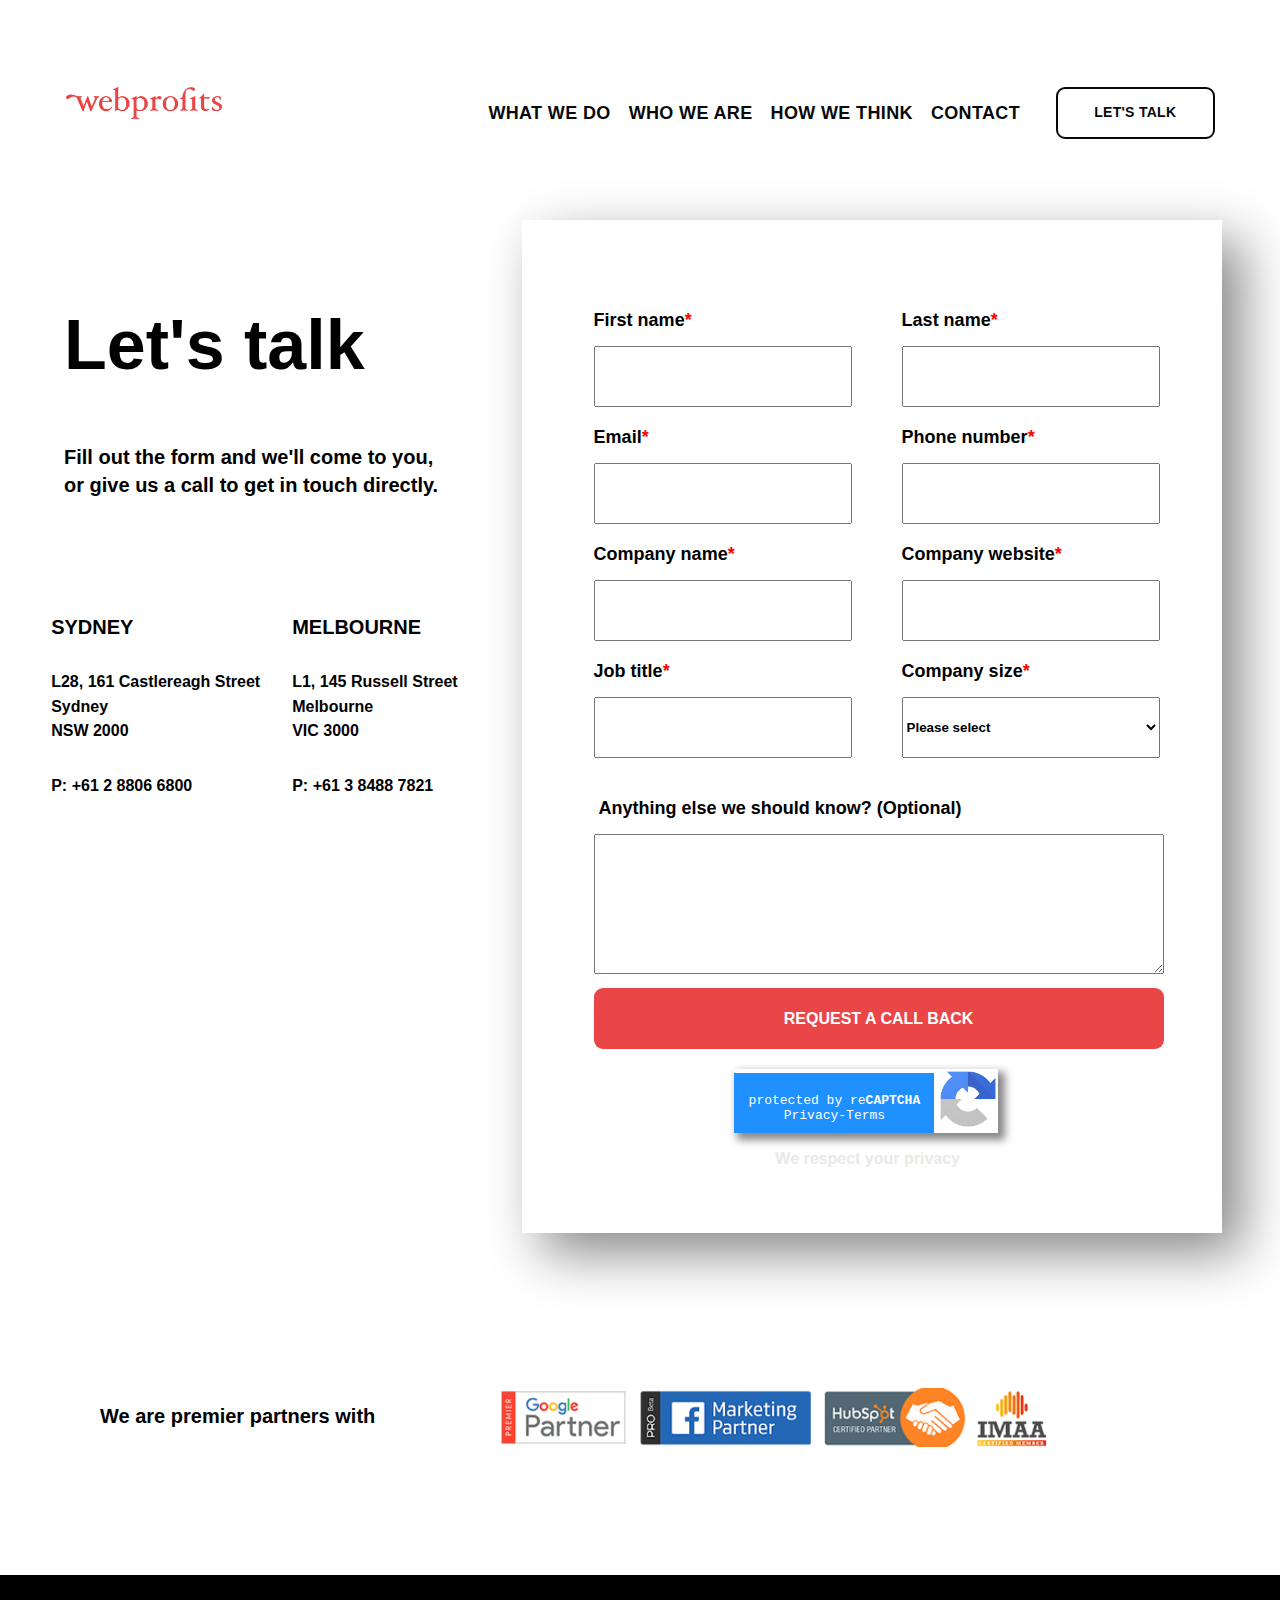
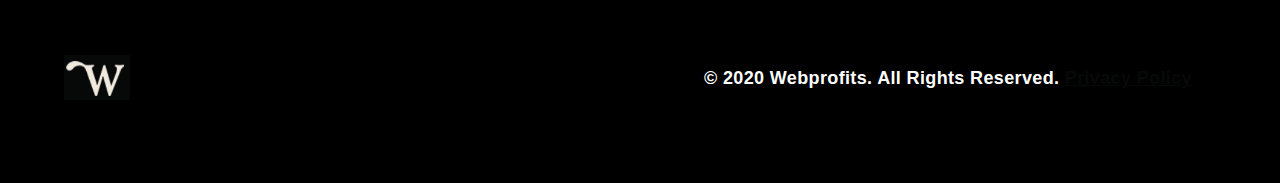
==== contact.html @ 4fcbe480 "https://www.webprofits.com.au/" ====
<!DOCTYPE html>

<html lang="en">

    <head>
        <meta charset="UTF-8">
        <meta name="viewport" content="width=device-width, initial-scale=1.0">
        <!--viewport is the user's visible area of a web page
            device-width isThe physical width of the device’s screen
        -->
        <link rel="stylesheet" href="style.css">
        <title>contact page</title>
    </head>

    <body>

        <section class="home-page-content">

          <!-- Header -->

          <header>

            <div class="header-navbar">

                <div class="" id="yathreb">
                    <a href="index.html" class="logo">
                        <img src="logo.png">
                    </a>
                    
                    <ul class="row-menu">
                        <li><a href="#">what we do</a> </li>
                        <li><a href="#">who we are</a></li>
                        <li><a href="#">how we think</a></li>
                        <li><a href="contact.html">contact</a></li>
                    </ul>
                </div>

                <button class="btn btn-talk">let's talk</button>

                <a href="#" class="menu-logo" id="menu">
                    <img src="menu.png">
                </a>

            </div>

            <header class="head2">
                <div class="top2">
                    <a href="index.html"><img src="logo.png"></a>
                    <button class="btn btn-talk">let's talk</button>
                    <div>
                        <img id="menu1" src="menu.png">
                    </div>
                </div>
            </header>
    
            <header class="head3">
                <div class="top3">
                    <a href="index.html"><img src="logo.png"></a>
                    <img id="menu2" src="menu.png">
                </div>
            </header>

          </header>

        <!-- section-1-contact" ***********************************-->


        <section class="section-1-contact">

            <div class="fill-form-text">
                <h1>Let's talk</h1>
                <h4>Fill out the form and we'll come to you, <span class="span4"> or give us a call to get in touch directly.</span></h4>
            </div>

            <form>

                <div class="form-content">
                    <fieldset>
                        <div>
                            <label>First name<span class="star">*</span></label>
                            <input type= "name" class="firstName" type="text">
                        </div>
                        <div>
                            <label>Last name<span class="star">*</span></label>
                            <input type="name" class="lastName" type="text">
                        </div>
                        <div>
                            <label>Email<span class="star">*</span></label>
                            <input type="email" class="email"t ype="text">
                        </div>
                        <div>
                            <label>Phone number<span class="star">*</span></label>
                            <input class="phoneNumber" type="text" >
                        </div>
                        <div>
                            <label>Company name<span class="star">*</span></label>
                            <input type="name" class="companyName" type="text">
                        </div>
                        <div>
                            <label>Company website<span class="star">*</span></label>
                            <input class="companyWebsite" type="text">
                        </div>
                        <div>
                            <label>Job title<span class="star">*</span></label>
                            <input type="name" class="jobTitle" type="text">
                        </div>
                        <div>
                            <label>Company size<span class="star">*</span></label>
                            <select>
                                <option>Please select</option>
                                <option>1-10 Employees</option>
                                <option>1-50 Employees</option>
                                <option>51-250 Employees</option>
                                <option>251-1k Employees</option>
                                <option>1k-5k Employees</option>
                                <option>5k-10k Employees</option>
                                <option>10k-50k Employees</option>
                                <option>50k-100k Employees</option>
                                <option>100k+ Employees</option>
                            </select>
                        </div>
                    </fieldset>
                    
                    <div>
                        <label class="textarea">Anything else we should know? (Optional)</label>
                        <textarea></textarea>
                    </div>
    
                    <input class="btn btn-find" value="request a call back" type="submit">
                </div>
                
            </form>

            <div class="terms">
                
                <div>
                    <pre><p>protected by re<span><strong>CAPTCHA</strong></span></p></pre>
                    <pre><a>Privacy</a>-<a>Terms</a></pre>
                </div>

                <img src="captcha.png">

            </div>

            <p class="privacy">We respect your privacy</p>

            <div class="contact-info">
                <div class="sydney">
                    <h5>SYDNEY</h5>
                    <p>L28, 161 Castlereagh Street<span> Sydney</span> NSW 2000</p>
                    <p>P: +61 2 8806 6800</p>
                </div>
                    
                <div class="melbourne">
                    <h5>MELBOURNE</h5>
                    <p>
                        L1, 145 Russell Street<span> Melbourne</span> VIC 3000
                    </p>
                    <p>
                        P: +61 3 8488 7821
                    </p>
                </div>
            </div>
        </section>


        <!-- section-2-contact ***********************************-->


        <section class="section-2-contact">

            <h5>We are premier partners with</h5>
            <img src="marketingpartner.png">
                                      
        </section>

        
        <!-- Footer -->

        <footer class="footer contact-footer">
            <img src="w-black.png">
            <p >&copy; 2020 Webprofits. All Rights Reserved. <a href="#">Privacy Policy</a></p>
        </footer>

    </section>

    <div class="dropmenu">
        <img src="white-webprofit.png"><br/><br />
        <a id="close" class="closebtn" onclick="closeNav()">&times;</a>

        <div>
            <a href="#">what we do</a>
            <a href="#">who we are</a>
            <a href="#">how we think</a>
            <a href="contact.html">contact</a>
        </div>

        <script src="mastercontact.js"></script>
        
    </body>
</html>
---- style.css ----
:root{
    --primary-color: #EA4648;
    --d-color:#070909;
    --c-font: 'Arial';
}

*{
    box-sizing:border-box;
    margin: 0;
    padding: 0;
}

body{
    overflow-x: hidden;
}

.header-navbar {
    justify-content: center;
    position: relative;
    padding-top: 260px;
    display: block;
    margin-right: -40px;
    margin-top: 35px;
    margin-bottom: -80px;
}

.header-navbar .logo img {
    height: 32.24px;
    width: 156px;
    cursor: pointer;
    position: absolute;
    top:20%;
    left:5%;
}

.drop-down-menu{
    background-color: white;
}

.drop-down-menu-1{
    display: flex;
    flex-direction: row;
    background-color: var(--d-color);
}

 .row-menu {
    list-style: none;
    display: flex;
    flex-direction: row;
    position: absolute;
    top: 25%;
    left: 37%;    
    justify-content: center;
    align-items: center;
}

.header-navbar ul li a{
    margin-right: 1em;
    text-decoration: none;
    font-size: 18px;
    font-family: var(--c-font);
    font-weight: bold;
    text-transform: uppercase;
    color: var(--d-color);
    line-height: 1.55em;
    letter-spacing: 0.02em;
}


.header-navbar ul li a:hover{ /*how to make a margin btw the bottom border and the a element*/
    border-bottom: 1px solid var(--d-color);
}

.header-navbar .menu-logo img{
    display: none;
    width:50px;
    height:41px;
}

.header-content h1{
    padding: 50px;
    font-size: 60px;
    font-family: var(--c-font);
    line-height: 1.28em;
    font-weight: 900;
    margin-bottom: 37px;
    letter-spacing: 0.02em;
}

.header-content h1 span{
    color: var(--primary-color);
    transition: cubic-bezier(0.075, 0.82, 0.165, 1);
}
/*Buttons*/

.btn{
    cursor: pointer;
    font-family: var(--c-font);
    text-transform: uppercase;
    border-radius: 9px;
}

.btn:hover{
    background-color: var(--d-color);
}

.btn-talk{
    color: var(--d-color);
    background-color: white;
    border: 2px solid var(--d-color);
    outline: none;
    width:158.52px;
    height: 52px;
    font-size: 14px;
    font-weight: 600;
    line-height: 1.55em;
    letter-spacing: 0.02em;
    position: absolute;
    top:20%;
    left:80%;
}

.btn-talk:hover{
    color: white;
    
}

.btn-find{
    background-color: var(--primary-color);
    color: white;
    outline: none;
    border: none;
    height: 62px;
    font-size: 16px;
    font-weight: 700;
    
}

.one{
    margin-left: 50px;
    width: 247.2px;
}

.two{
    margin-top: 50px;
    margin-left: 500px;
    text-align: center;
    width: 210.52px;
}

/* section-1-index /////////////////////////////////////////// */

.section-1{
    width:100%;   
    height:1000px;
    padding: 100px 0 80px 0;
    background-color: var(--d-color);
    color: #fff;
    margin-top: 80px;
    position: relative;
}

/* slideshowwwwwwwwwwwwwwwwwwwwwwwwww */

.section-2 button{
    position: absolute;
    left: 6%;
}

.w3-left, .w3-right {
    cursor:pointer
}

.w3-left{
    position: absolute;
    left:5%;
    top:50%;
    background-color: gray;
    width: 30px;
    height: 30px;
}

.w3-right{
    position: absolute;
    right: 5%;
    top:50%;
    background-color: gray;
    width: 30px;
    height: 30px;
}

.w3-center ul li {

    list-style: none;

}

.w3-center ul li button {

    width: 16px;
    height: 16px;
    display: block;
    font-size: 0;
    line-height: 0;
    margin: 0;
    padding: 0;
    border-radius: 50%;
    overflow: hidden;
    text-indent: 100px;
    border: 1px solid #fff;
    box-sizing: border-box;
    background: #fff;
    cursor: pointer;
    outline: none;
    margin-bottom: 50px;
}

.w3-center ul li button:hover {

    background-color: black;

}

.w3-center ul li button:focus {

    background-color: black;
}
    
.section-1 .slide-show .slide-holder{
    display: none;
    position: relative;
    font-family: var(--c-font);
}

.section-1 .slide-show .w3-center{

    position: absolute;
    bottom:10%
}

.section-1 ul {
    display: grid;
    grid-template-columns: repeat(9, 1fr);
    grid-gap: 0;
    width:440px;
    position:absolute;
    bottom:10%;
    left: 35%;
    cursor: pointer;
}

.section-1 ul li{
    font-size: 55px;
    color: white;
}

.section-1 .slide-show div h3:first-child{
    position: absolute;
    top: 10%;
    left:7%;
    font-style: italic;
    font-size: 44px;
    line-height: 1.25em;
    font-family: Cambria;
    font-weight: normal;
    margin-left: 80px;
    margin-top: 100px;
}

.section-1 .slide-show div h3:nth-child(2){
    position: absolute;
    top: 10%;
    left: 50%;
    font-size: 28px;
    line-height: 1.33em;
    font-family: var(--c-font);
    font-weight: 600;
    margin-top: 110px;
}

.section-1 .slide-show div h6{
    position: absolute;
    top: 70% ;
    left: 7%;
    font-size: 20px;
    margin-left: 80px;
    margin-top: 450px;
    font-weight: bold;
}

.section-1 .slide-show div img{
    position: absolute;
    top: 70% ;
    left: 50%;
    width: 170px;
    height: 60px;
    margin-top: 450px;
}


/* div-666666 */

.section-1 .slide-show .div-6 h6{
    position: absolute;
    top: 70% ;
    left: 7%;
    font-size: 20px;
    margin-left: 80px;
    margin-top: 650px;
    font-weight: bold;
}

.quotes{
    width: 200px;
    position: absolute;
    left: 10%;
}

.section-1 .slide-show .div-6 img{
    position: absolute;
    top: 70%;
    left: 45%;
    width: 170px;
    height: 60px;
    margin-top: 650px;
}

/* div-88888 */
.section-1 .slide-show .div-8 h6{
    position: absolute;
    top: 70% ;
    left: 7%;
    font-size: 20px;
    margin-left: 80px;
    margin-top: 550px;
    font-weight: bold; 
}

.section-1 .slide-show .div-8 img{
    position: absolute;
    top: 70%;
    left: 55%;
    width: 170px;
    height: 60px;
    margin-top: 530px;
}

/*Footer*/

.footer{
    width:100%;
    position: relative;
    padding: 90px 0;
}

.contact-footer{
    background-color: black;
}

.contact-footer p{
    color: white;
}

.footer img{
    width:44px; 
    height:22.83px;
    position: absolute;
    left:5% ;
    display: block;
}

.contact-footer img{
    width:66px;
    height:44.83px ;  
    position: absolute;
    bottom: 40%;
}

.footer p{
    font-family: var(--c-font);
    position: relative;
    left: 55%;
    font-size: 18px;
    font-weight: 700;
    line-height: 1.55em;
    letter-spacing: 0.02em;
}

.contact-footer p a{
    color: white;
}

.footer p a{
    color: var(--d-color);
}

.section-2{

    padding: 180px 0 120px;
}

.section-2 h2{
    text-align: center;
    font-family: var(--c-font);
    font-size: 60px;
    line-height: 1.3em;
    font-weight: 700;
    letter-spacing: -0.025em;
    margin-bottom: 25px;
}

.section-1-contact{
    position: relative;
    padding: 10px;
    margin-top: -50px;
    margin-bottom: 1000px;
}

.section-1-contact h1{
    font-size: 70px;
    line-height: 1.13em;
    font-family: var(--c-font);
    font-weight: 700;
    margin-top: 0px;
    position: absolute;
    top:30%
}

.fill-form-text .span4{
    display: block;
}

.section-1-contact h4{
    font-size: 20px;
    font-family: var(--c-font);
    line-height: 1.4em;
    font-weight: bold;
    margin-top: 220px;
}

.fill-form-text{
    position: absolute;
    top:40%;
    left: 5%;
}

.section-1-contact .contact-info{

    position: absolute;
    top:2000%;
    left: 4%;
    display: grid;
    grid-template-columns: repeat(2, 1fr);
    grid-gap: 2rem;
    font-family: var(--c-font);
    font-weight: bold;
    line-height: 1.55em;
}

.section-1-contact .contact-info h5{
    margin-bottom: 30px;
    font-weight: 700;
    font-size: 20px;
}

.section-1-contact .contact-info p{
    margin-bottom: 30px;
} 

.section-1-contact form{
    position: absolute;
    top:25%;
    right:3%;
    width:700px;
    height:1012.67px;
    margin-right: 20px;
    box-shadow: 10px 10px -10px -10px grey;
    margin-bottom: 50px;
    box-shadow: 20px 20px 50px #888888;
    padding: 90px 120px;
}
/* W                                     WWWWWWWWWWWWWWWWWWWWWWWWWWWWWWWWWWWWWWWWWWWWWWWWWWWWWWWWWWwwww */
.section-1-contact .form-content{

    position: absolute;
    left: 1%;

}

.section-1-contact fieldset{
    display: grid;
    grid-template-columns: repeat(2, 1fr);
    border: none;
    padding-bottom: 20px;
    margin-left:-155px ;
}

.section-1-contact form fieldset div{
    margin-right: 10px;
    margin-bottom: 20px;
}

.section-1-contact form div:nth-child(odd){

    margin-left: 110px;

}

.section-1-contact form div:nth-child(even){

    margin-left: 40px;

}

.section-1-contact form input,select{
    height:61px;
    width:258px;   
}

.inputx{
    border: solid 1px var(--primary-color);
}

.section-1-contact form select{

    font-weight: bold;
    font-family: var(--c-font);

}

.section-1-contact form .star{
    color: red;
}


.section-1-contact form textarea{
    width:570px;
    height:140px;
    margin-left: -85px;
}

.section-1-contact form .textarea{
    margin-left: -80px;
}


.section-1-contact form fieldset select option{
    font-family: var(--c-font);
    font-weight: bold;
}

.section-1-contact form [type="submit"]{
    display: block;
    margin: 10px -45px 0;
    width: 570px;;
}

.section-1-contact label{
    font-size: 18px;
    display: block;
    font-weight: 700;
    margin-bottom: 15px;
    font-family: var(--c-font);
}

.section-1-contact p[class="privacy"]{
    margin-top: 35px;
    text-align: center;
    color: #eae9e7;
    font-family: var(--c-font);
    font-weight: 600;
    position: absolute;
    top:4500%;
    right: 25%;
}

.section-1-contact .terms{

    position: absolute;
    bottom:-4490%;
    right: 22%;
    box-shadow: 5px 5px 8px 2px #888888;
}

.section-1-contact .terms div{

    display: inline-block;
    background-color: #1E90FF;
    color: white;
    font-family: var(--c-font);
    height: 60px;
    width: 200px;
    text-align: center;
    padding-top: 20px;
}

.section-1-contact .terms img{

    width:60px;
    height:60px;
    margin-bottom: -10px;
}

.contact-info .melbourne p span{

    display: block;
}

.contact-info .sydney p span{

    display: block;
}

.section-2-contact{
    position: relative;
    margin-left: 500px;
    padding-top: 150px;
    padding-bottom: 190px;
}

.section-2-contact h5{

    display: inline; 
    font-weight: bold;
    font-family: var(--c-font);
    margin-left: -400px;
    position: absolute;
    top:50%;
    font-size: 20px;
}

.section-2-contact img{
    position: absolute;
    top:45%;
    width: 550px;
}

.dropmenu{

    height: 0;  /*make it zero*/
    width: 100%;
    position: fixed;
    z-index: 1;
    top: 0;
    left: 0;
    background-color:var(--d-color);
    overflow-y: hidden;   /*overflow-y*/
    transition: 0.2s; 
}

.dropmenu img{
    position: relative;
     width: 24%;
     height: 8%;
     top:12px;
     left:10px;
}

#close{
    position: absolute;
    right: 10px;
    top:10px;
    text-decoration: none;
    font-weight: 1000;
    width: 20px;
    height: 20px;
    font-size: 25px;
}

.dropmenu div{
    display:grid;

}

.dropmenu div a{
    text-decoration: none;
    height: 70px;
    /* border-width: 100%; */
    display:flex;
    align-items: center;
    padding-left: 20px;
    text-transform: uppercase;
    font-size: 20px;
    font-weight: bold;
    font-family:'Trebuchet MS', 'Lucida Sans Unicode', 'Lucida Grande', 'Lucida Sans', Arial, sans-serif;  
    border-bottom: 1px solid rgb(223, 230, 233, .3);
}

.dropmenu div a:first-child{
    border-top: 1px solid rgb(223, 230, 233, .3); 
    
 }

.dropmenu  li ,a{
    color:#fff;
    cursor: pointer;
}


.home-page-content{
    display: block;
}

/*Head 2222222222222222*/

.head2{
    position: relative;
    top:60px;
    right:120px;
    height: 50px;
    display:none;
    margin-bottom: 100px;
}
.top2{
    height: 100%;
    display: grid;
    grid-template-columns: auto 17% 15%;
    grid-template-rows: 1fr;
    justify-items: start;
    align-items: center;
    column-gap: 20px;

}

.top2 img{
    
    height: 50px;
    width: 40%;
    cursor:pointer;

}

.top2 a{
    display: flex;
    justify-content: center;
}

.top2 button{

    margin-right: 10px;
    
}

#menu1{
    margin-left: 340px;
    margin-top: 15px;
    height: 40px;
} 

.top2 div{
   width:100%;
   height: 100%;
   text-align: center;
   display: flex;
   align-items: center;
}


/*Head 3threeeeeeeeeeeeeeeeeeeeeeeeeeeeeeeeeeee3*/

.head3{
    position: relative;
    top:40px;  
    left:60px;
    width: 80%;
    display:none;  
}
.top3{
    height: 100%;
    display: flex;
    justify-content:space-between; 
    align-items: center; 
} 
.top3 #menu2{
    cursor: pointer;
    width: 15%;
}

.top3 img{
    width: 45%;
}

.err{
    border: 1px solid var(--primary-color);
    background-image: url([data-uri]);
    background-repeat: no-repeat;
    background-position: right center;
    background-size: 20px 10px;
}

.corr{
    border: 1px solid var(--d-color);
}

.section-2 button{
    margin-left: 120px;
    position: absolute;
    left: 30%;
}

/* ///////////////////////media */


@media screen and (max-width: 1200px)
 {

    .header-navbar .menu-logo img{
        width: 58px;
        height: 40px;
        position: absolute;
        top:23%;
        right: 10%;
        display: block;
    }

    .section-1-contact form{
        width: 100%;
        margin-top: 30px;
    }
}

@media (max-width: 711px){

    .section-2 button{
        margin-left: 40px;
    }
}

@media (max-width: 1041px){

    .section-2 button{
        position: absolute;
        right: 50%;
        /* background-color: black; */
    }

    .section-1 .slide-show .div-6 img{
        position: absolute;
        top: 70%;
        left: 50%;
        width: 170px;
        height: 60px;
        margin-top: 650px;
    }

    .section-1 .slide-show div h3:first-child{
        font-size: 42px;
    }

     .section1 .quotes{
        width: 100px;
        position: absolute;
        left: 10%;
    } 
    
    .section-1 .slide-show div h3:nth-child(2){
        font-size: 26px;
    }
    
    .section-1 .slide-show div h6{
        font-size: 18px;
    }

    .header-navbar{
        display: none;
    }

    .head2{
        display: block;
    } 

    .section-1-contact h1{
        margin-top: 0px;
        position: absolute;
        top:0
    }
    
    .fill-form-text .span4{
        display: inline-block;
    }
    
    .section-1-contact h4{
        font-weight: bold;
        margin-top: 110px;
        
    }
    
    .fill-form-text{
        position: absolute;
        top:0%;
        left: 8%;
    
    } 

    .section-1-contact{
        position: relative;
        top:100px;
        padding: 50px;
        margin-top: -50px;
        margin-bottom: 1000px;
    }

    .section-1-contact .fill-form-text{
        position: absolute;
        top:10%;
    }
    
    .section-1-contact form{
        position:absolute;
        top:150%;
        right:4%;
        width: 900px;
    }

    .section-1-contact .form-content{

        position: absolute;
        right: -20%;
    }

    .section-1-contact form fieldset div{
        margin-right: 10px;
        margin-bottom: 20px;
    }
    
    .section-1-contact form div:nth-child(odd){
    
        margin-left: 150px;
    }
    
    .section-1-contact form div:nth-child(even){
    
        margin-left: -70px;
    }

    .section-1-contact form input,select{
        height:61px;
        width:280px;   
    }

    .section-1-contact form textarea{
        width:600px;
        height:140px;
        margin-left: 60px;
    }
    
    .section-1-contact form .textarea{
        margin-left: 60px;
    }

    .section-1-contact form [type="submit"]{
        display: block;
        margin: 10px -10px 0;
        width: 600px;;
    }

    .contact-footer img{
        width:56px;
        height:34.83px ;  
        position: absolute;
        bottom: 40%;
    }
    
    .footer p{
        font-family: var(--c-font);
        position: relative;
        left: 60%;
        font-size: 12px;
        font-weight: 700;
        line-height: 1.55em;
        letter-spacing: 0.02em;
    }
    
    .contact-footer p a{
        color: white;
    }

    .contact-info .melbourne p span{

        display: inline-block;
    }
    
    .contact-info .sydney p span{
    
        display: inline-block;
    }

    .section-2-contact{
        position: relative;
        margin-left: 500px;
        padding-top: 500px;
        padding-bottom: 190px;
    }

    .section-2-contact h5{

        display: inline; 
        font-weight: bold;
        font-family: var(--c-font);
        margin-left: -400px;
        position: absolute;
        top:80%;
        font-size: 16px;
    }
    
    .section-2-contact img{
        position: absolute;
        top:80%;
        width: 450px;
    }

    .section-1-contact .contact-info{

        position: absolute;
        top:1250%
    }

    .section-1-contact p[class="privacy"]{
        margin-top: 35px;
        text-align: center;
        color: #eae9e7;
        font-family: var(--c-font);
        font-weight: 600;
        position: absolute;
        top:1080%;
        right: 40%;
    }
    
    .section-1-contact .terms{
    
        position: absolute;
        bottom:-1000%;
        right: 36%;
        box-shadow: 5px 5px 8px 2px #888888;
    }
 }

 @media (max-width: 840px) {

    .section-1 .slide-show div h3:first-child{  
        font-size: 32px;
    }
    
    .section-1 .slide-show div h3:nth-child(2){
        font-size: 20px;
    }
    
    .section-1 .slide-show div h6{
        font-size: 12px;
    }
 }

 @media (max-width: 686px) {

    .section-1 .slide-show div h3:first-child{  
        font-size: 28px;
    }
    
    .section-1 .slide-show div h3:nth-child(2){
        font-size: 14px;
    }
    
    .section-1 .slide-show div h6{
        font-size: 12px;
    }
 }

 @media (max-width: 765px) {

    .section-1-contact h1{
        font-size: 50px;
        margin-top: 0px;
        position: absolute;
        top:0
        
    }
    
    .fill-form-text .span4{
        display: inline-block;
    }
    
    .section-1-contact h4{
        font-weight: bold;
        margin-top: 110px;
        font-size: 16px;
        font-weight: normal;
    }
    
    .fill-form-text{
        position: absolute;
        top:0%;
        left: 8%;
    
    }

 }
 
 @media (max-width: 765px) {
  
    .header-navbar{
        display:none;
    }
   
    .head2{
        display:none;
    }
    .head3{
        display: block;
    }

    .header-content h1{
        font-size: 40px;
    }

    .top3 #menu2{
        
        width: 10%;
    }

    .contact-footer img{
        width:56px;
        height:34.83px ;  
        position: absolute;
        bottom: 40%;
    }
    
    .footer p{
        font-family: var(--c-font);
        position: relative;
        left: 60%;
        font-size: 12px;
        font-weight: 700;
        line-height: 1.55em;
        letter-spacing: 0.02em;
    }
    
    /* .section-2 button{
        position: relative;
        right: 70%;
    } */

    .head3{
        
        margin-bottom: 90px;
    }
}

@media (max-width: 850px){  /* W                                          WWWWWWWWWWWWWWWWWWWWWWWWWWWWWWWWWWWWWWWWWWWWWWWWWWWWWWWWWWwwww */

    .section-1-contact{
        position: relative;
        padding: 10px;
        margin-top: 10px;
        margin-bottom: 1400px;
    }

    .section-1-contact .contact-info{

        position: absolute;
        top:8100%;
        left: 4%;
        display: grid;
        grid-template-columns: repeat(2, 1fr);
        grid-gap: 2rem;
        font-family: var(--c-font);
        font-size: 12px;
        font-weight: bold;
        line-height: 1.55em;
    }

    .section-2-contact h5{

        font-weight: bold;
        font-family: var(--c-font);
        margin-left: -470px;
        position: absolute;
        top:60%;
        font-size: 14px;
    }
    
    .section-2-contact img{
        position: absolute;
        top:70%;
        width: 550px;
        margin-left: -470px;
    }

    .contact-info .melbourne p {
        
        display: inline-block;
    }
    
    .contact-info .sydney p {
        font-weight: bold;
        display: inline-block;
    }

    .section-1-contact form input,select{
        height:61px;
        width:400px;   
    }

    .section-1-contact form div:nth-child(odd){

        margin-left: 110px;
    
    }
    
    .section-1-contact form div:nth-child(even){
    
        margin-left: 110px;
    
    }
    
    .section-1-contact form{
        
        width:550px;
        height:1500.67px;
    } 

    .section-1-contact fieldset{
        display: grid;
        grid-template-columns: repeat(1,8fr);
        border: none;
        padding-bottom: 20px;
        margin-left:-155px ;
    }

    .section-1-contact form textarea{
        width:400px;
        height:140px;
        margin-left: -150px;
    }
    
    .section-1-contact form .textarea{
        margin-left: -150px;
    }
    
    .section-1-contact form [type="submit"]{
        display: block;
        margin: 10px -45px 0;
        width: 420px;;
    }

    .section-1-contact p[class="privacy"]{
        margin-top: 35px;
        text-align: center;
        color: #eae9e7;
        font-family: var(--c-font);
        font-weight: 600;
        position: absolute;
        top:7300%;
        right: 35%;
    }
    
    .section-1-contact .terms{
    
        position: absolute;
        bottom:-7200%;
        right: 30%;
        box-shadow: 5px 5px 8px 2px #888888;
    }
}

@media (max-width: 845px) {

    .footer p{
        font-family: var(--c-font);
        position: relative;
        left: 40%;
        font-size: 12px;
        font-weight: 700;
        line-height: 1.55em;
        letter-spacing: 0.02em;
    }
}

@media (max-width: 476px) {

    .footer p{

        position: relative;
        left: 20%;
    }

    /* .section-2 button{
        position: relative;
        right: 110%;
    } */

}

@media (max-width: 424px) {

    .footer p{

        position: relative;
        left: 10%;
        font-size: 10px;
    }

    .contact-footer img{
        width:56px;
        height:34.83px ;  
        position: absolute;
        top: 20%;
        left: 35%;
        display: block;
    }

    .footer img{
        width:44px; 
        height:22.83px;
        position: absolute;
        top: 20%;
        left:35% ;
        display: block; 
    }

    /* .section-2 button{
        position: relative;
        right: 160%;
    } */

}

@media (max-width: 370px) {
    .top3 #menu2{
        
        width: 10%;
        margin-right: 50px;
    }
}

@media (max-width: 370px) {
    .header-content button{
        width: 80px;
    }
}
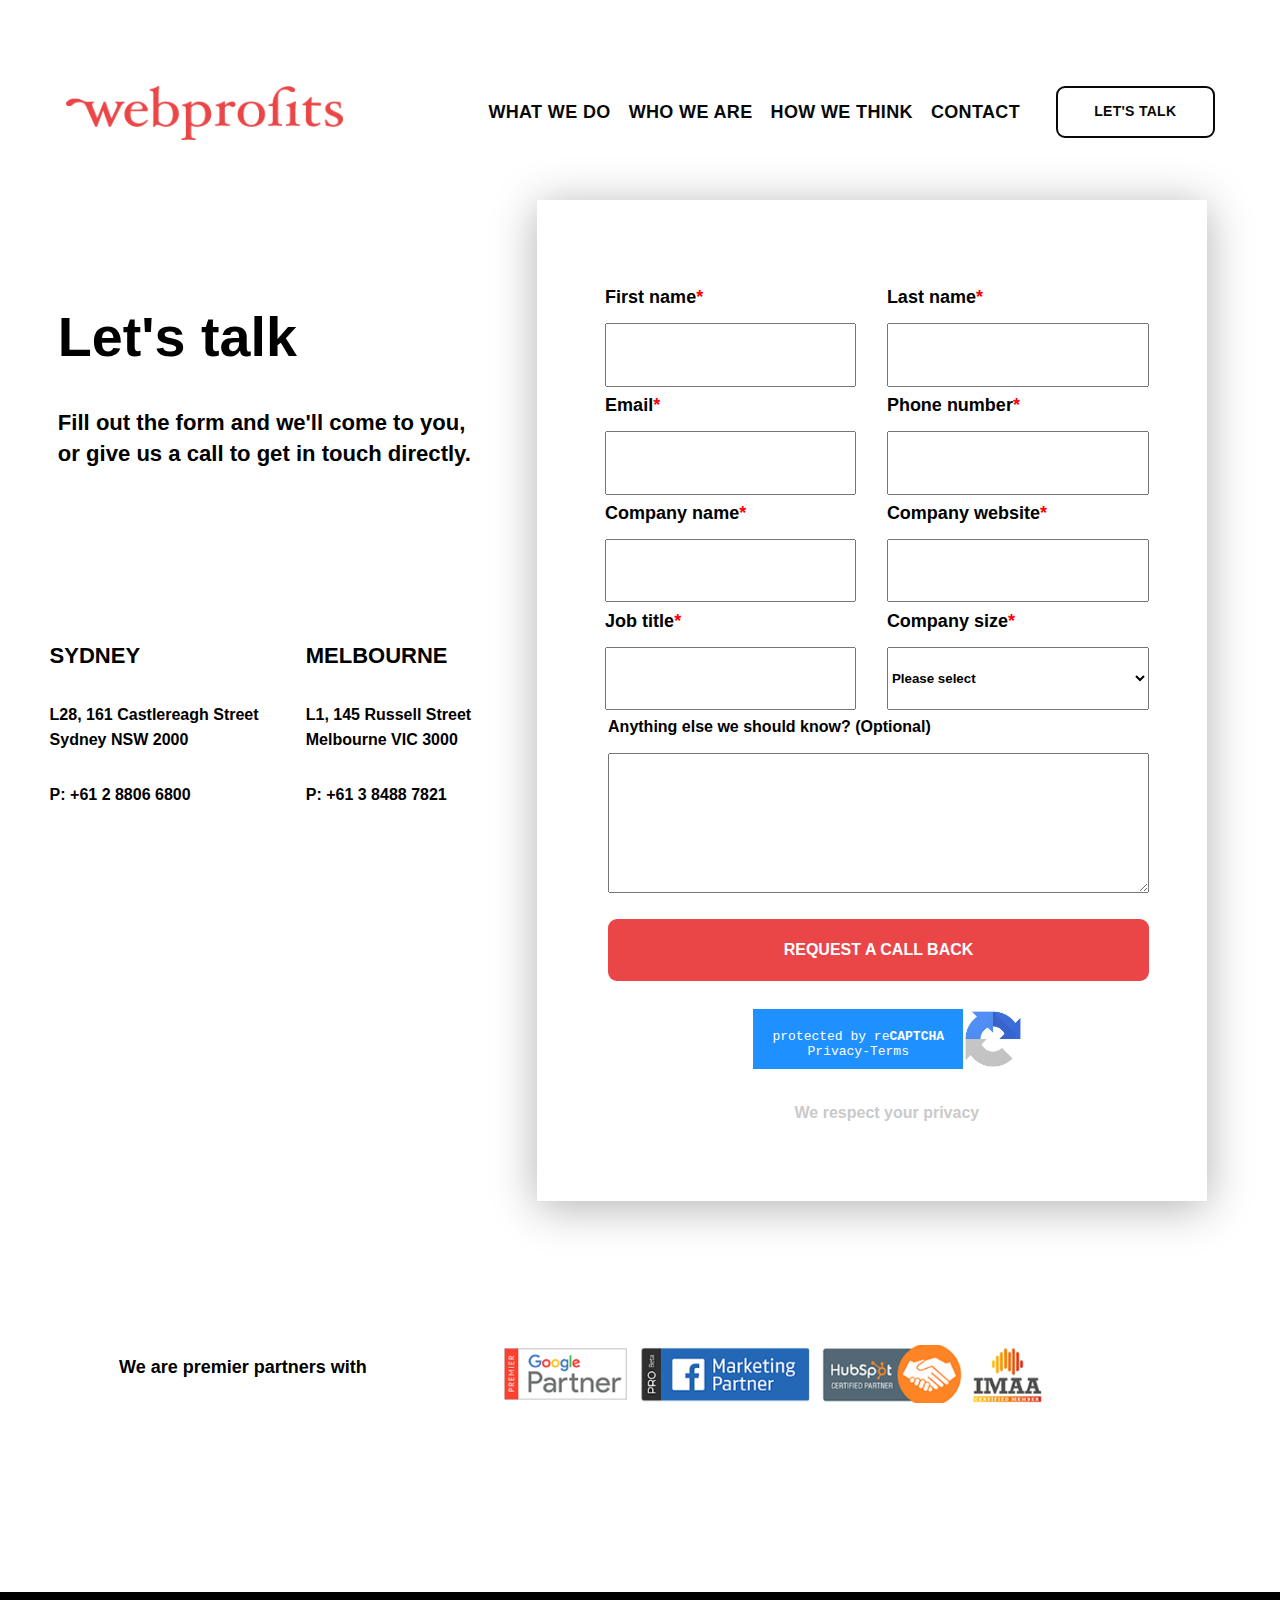
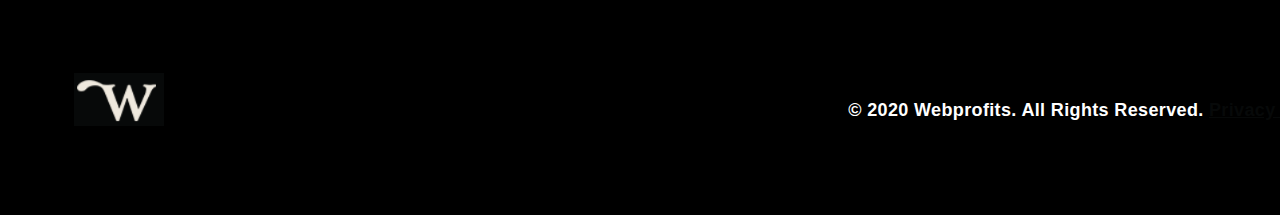
==== commit 52f1e32c: "group the images in one file" ====
--- a/contact.html
+++ b/contact.html
@@ -25,8 +25,8 @@
             <div class="header-navbar">
 
                 <div class="" id="yathreb">
-                    <a href="index.html" class="logo">
-                        <img src="logo.png">
+                    <a href="home.html" class="logo">
+                        <img src="./images/logo.png">
                     </a>
                     
                     <ul class="row-menu">
@@ -40,25 +40,25 @@
                 <button class="btn btn-talk">let's talk</button>
 
                 <a href="#" class="menu-logo" id="menu">
-                    <img src="menu.png">
+                    <img src="./images/menu.png">
                 </a>
 
             </div>
 
             <header class="head2">
                 <div class="top2">
-                    <a href="index.html"><img src="logo.png"></a>
+                    <a href="home.html"><img src="./images/logo.png"></a>
                     <button class="btn btn-talk">let's talk</button>
                     <div>
-                        <img id="menu1" src="menu.png">
+                        <img id="menu1" src="./images/menu.png">
                     </div>
                 </div>
             </header>
     
             <header class="head3">
                 <div class="top3">
-                    <a href="index.html"><img src="logo.png"></a>
-                    <img id="menu2" src="menu.png">
+                    <a href="home.html"><img src="./images/logo.png"></a>
+                    <img id="menu2" src="./images/menu.png">
                 </div>
             </header>
 
@@ -68,16 +68,16 @@
 
 
         <section class="section-1-contact">
-
+            
             <div class="fill-form-text">
                 <h1>Let's talk</h1>
-                <h4>Fill out the form and we'll come to you, <span class="span4"> or give us a call to get in touch directly.</span></h4>
+                <h4>Fill out the form and we'll come to you, or give us a call to get in touch directly.</h4>
             </div>
 
-            <form>
+             <form>  
 
                 <div class="form-content">
-                    <fieldset>
+                    <fieldset class="fieldset1">
                         <div>
                             <label>First name<span class="star">*</span></label>
                             <input type= "name" class="firstName" type="text">
@@ -123,47 +123,51 @@
                         </div>
                     </fieldset>
                     
-                    <div>
-                        <label class="textarea">Anything else we should know? (Optional)</label>
-                        <textarea></textarea>
-                    </div>
-    
-                    <input class="btn btn-find" value="request a call back" type="submit">
-                </div>
+                    <fieldset class="fieldset2">
+                        <div>
+                            <label class="textarea">Anything else we should know? (Optional)</label>
+                            <textarea></textarea>
+                        </div>
+        
+                        <input class="btn btn-find" value="request a call back" type="submit">
+
+                        <div class="terms">
                 
+                            <div>
+                                <pre><p>protected by re<span><strong>CAPTCHA</strong></span></p></pre>
+                                <pre><a>Privacy</a>-<a>Terms</a></pre>
+                            </div>
+            
+                            <img src="./images/captcha.png">
+                        </div>
+
+                        <p class="privacy">We respect your privacy</p>
+                    </fieldset>
+
+                    
+                    
+                </div>
+                
+               
             </form>
-
-            <div class="terms">
-                
-                <div>
-                    <pre><p>protected by re<span><strong>CAPTCHA</strong></span></p></pre>
-                    <pre><a>Privacy</a>-<a>Terms</a></pre>
-                </div>
-
-                <img src="captcha.png">
-
-            </div>
-
-            <p class="privacy">We respect your privacy</p>
 
             <div class="contact-info">
                 <div class="sydney">
                     <h5>SYDNEY</h5>
-                    <p>L28, 161 Castlereagh Street<span> Sydney</span> NSW 2000</p>
+                    <p>L28, 161 Castlereagh Street Sydney NSW 2000</p>
                     <p>P: +61 2 8806 6800</p>
                 </div>
                     
                 <div class="melbourne">
                     <h5>MELBOURNE</h5>
                     <p>
-                        L1, 145 Russell Street<span> Melbourne</span> VIC 3000
+                        L1, 145 Russell Street Melbourne VIC 3000
                     </p>
                     <p>
                         P: +61 3 8488 7821
                     </p>
                 </div>
-            </div>
-        </section>
+            </div>  
 
 
         <!-- section-2-contact ***********************************-->
@@ -172,7 +176,7 @@
         <section class="section-2-contact">
 
             <h5>We are premier partners with</h5>
-            <img src="marketingpartner.png">
+            <img src="./images/marketingpartner.png">
                                       
         </section>
 
@@ -180,14 +184,14 @@
         <!-- Footer -->
 
         <footer class="footer contact-footer">
-            <img src="w-black.png">
+            <img src="./images/w-black.png">
             <p >&copy; 2020 Webprofits. All Rights Reserved. <a href="#">Privacy Policy</a></p>
         </footer>
 
     </section>
 
     <div class="dropmenu">
-        <img src="white-webprofit.png"><br/><br />
+        <img src="./images/white-webprofit.png"><br/><br />
         <a id="close" class="closebtn" onclick="closeNav()">&times;</a>
 
         <div>
@@ -195,9 +199,9 @@
             <a href="#">who we are</a>
             <a href="#">how we think</a>
             <a href="contact.html">contact</a>
-        </div>
-
-        <script src="mastercontact.js"></script>
+    </div>
+
+    <script src="contact.js"></script>
         
     </body>
 </html>--- a/style.css
+++ b/style.css
@@ -17,16 +17,17 @@
 .header-navbar {
     justify-content: center;
     position: relative;
-    padding-top: 260px;
+    padding-top: 20%;
     display: block;
     margin-right: -40px;
     margin-top: 35px;
     margin-bottom: -80px;
+    z-index: 5;
 }
 
 .header-navbar .logo img {
-    height: 32.24px;
-    width: 156px;
+    height: 21%;
+    width: 21%;
     cursor: pointer;
     position: absolute;
     top:20%;
@@ -142,10 +143,21 @@
 }
 
 .two{
+    position: absolute;
+    left: 500%;
     margin-top: 50px;
-    margin-left: 500px;
+    margin-left: 10%;
     text-align: center;
     width: 210.52px;
+}
+
+.section-2{
+    position: relative;
+}
+
+.section-2 button{
+    position: absolute;
+    left: 30%;
 }
 
 /* section-1-index /////////////////////////////////////////// */
@@ -158,41 +170,16 @@
     color: #fff;
     margin-top: 80px;
     position: relative;
+    animation-duration: 1s;
+
 }
 
 /* slideshowwwwwwwwwwwwwwwwwwwwwwwwww */
 
-.section-2 button{
-    position: absolute;
-    left: 6%;
-}
-
-.w3-left, .w3-right {
-    cursor:pointer
-}
-
-.w3-left{
-    position: absolute;
-    left:5%;
-    top:50%;
-    background-color: gray;
-    width: 30px;
-    height: 30px;
-}
-
-.w3-right{
-    position: absolute;
-    right: 5%;
-    top:50%;
-    background-color: gray;
-    width: 30px;
-    height: 30px;
-}
-
-.w3-center ul li {
-
-    list-style: none;
-
+.slideholder{
+    transition-delay:1s; 
+animation-fill-mode: both;
+animation-name: none;
 }
 
 .w3-center ul li button {
@@ -215,6 +202,7 @@
     margin-bottom: 50px;
 }
 
+/*Dots hover Dots hover Dots hover Dots hover Dots hover Dots hover Dots hover Dots hover Dots hover Dots hover*/
 .w3-center ul li button:hover {
 
     background-color: black;
@@ -225,153 +213,193 @@
 
     background-color: black;
 }
-    
-.section-1 .slide-show .slide-holder{
-    display: none;
-    position: relative;
-    font-family: var(--c-font);
-}
+
+/*Dots hover Dots hover Dots hover Dots hover Dots hover Dots hover Dots hover Dots hover Dots hover Dots hover*/
 
 .section-1 .slide-show .w3-center{
 
     position: absolute;
-    bottom:10%
+    bottom:15%;
+    left: 35%;
 }
 
 .section-1 ul {
     display: grid;
     grid-template-columns: repeat(9, 1fr);
     grid-gap: 0;
-    width:440px;
-    position:absolute;
-    bottom:10%;
-    left: 35%;
-    cursor: pointer;
-}
-
-.section-1 ul li{
+    width:33%;
+}
+
+.w3-center ul li {
+
+    list-style: none;
     font-size: 55px;
     color: white;
-}
-
-.section-1 .slide-show div h3:first-child{
-    position: absolute;
-    top: 10%;
-    left:7%;
+
+}
+
+.sub1{
+    width: 30%;
+    position: absolute;
+    left: 8%;
+    top:15%;
+    /* background-color: var(--primary-color); */
+}
+
+.sub2{
+    width: 50%;
+    position: absolute;
+    left: 40%;
+    top:15%;
+    /* background-color: var(--primary-color); */
+}
+
+
+@media (max-width: 767px) {  /*mediaaaaaaaaaaaaaaaaaaaaaaaaaaaaaaaaaaaaaaaaaaaaaaaaa*/
+    .sub1{
+        width: 90%;
+        position: absolute;
+        left: 2%;
+        top:8%;
+        display: inline-block;
+     
+    }
+    
+    .sub2{
+        width: 90%;
+        position: absolute;
+        left: 2%;
+        top:35%;
+        display: inline-block;
+        
+    }
+
+    /* .w3-left{
+        position: absolute;
+        left:5%;
+        top:35%;   
+    }
+    
+    .w3-right{
+        position: absolute;
+        right: 5%;
+        top:35%;
+    }
+
+    .w3-center ul{
+
+        position: absolute;
+        right: 50%;
+        top:50%;
+
+    } */
+    
+}
+
+/*sub1*/
+
+.w3-left, .w3-right {
+    cursor:pointer
+}
+
+.w3-left{
+    position: absolute;
+    left:5%;
+    top:35%;
+    background-color: gray;
+    width: 30px;
+    height: 30px;
+}
+
+.w3-right{
+    position: absolute;
+    right: 5%;
+    top:35%;
+    background-color: gray;
+    width: 30px;
+    height: 30px;
+}
+
+.sub1 h3{
+    
     font-style: italic;
-    font-size: 44px;
+    font-size: 250%;
     line-height: 1.25em;
     font-family: Cambria;
     font-weight: normal;
-    margin-left: 80px;
-    margin-top: 100px;
-}
-
-.section-1 .slide-show div h3:nth-child(2){
-    position: absolute;
-    top: 10%;
-    left: 50%;
-    font-size: 28px;
+    padding-left:10%;
+    padding-top: 10%;
+    padding-bottom: 15%;
+}
+
+.sub1 h6{
+
+    font-size: 120%;
+    font-weight: bold;
+    font-family: var(--c-font);
+    padding-left:10%;
+}
+
+/*sub2*/
+
+.sub2 h3{
+
+    font-size: 180%;
     line-height: 1.33em;
     font-family: var(--c-font);
     font-weight: 600;
-    margin-top: 110px;
-}
-
-.section-1 .slide-show div h6{
-    position: absolute;
-    top: 70% ;
-    left: 7%;
-    font-size: 20px;
-    margin-left: 80px;
-    margin-top: 450px;
-    font-weight: bold;
-}
-
-.section-1 .slide-show div img{
-    position: absolute;
-    top: 70% ;
-    left: 50%;
-    width: 170px;
+    padding-top: 10%;
+    padding-left:10%;
+    padding-bottom: 10%;
+}
+
+.sub2 img{
+    
+    width: 200px;
     height: 60px;
-    margin-top: 450px;
-}
-
-
-/* div-666666 */
-
-.section-1 .slide-show .div-6 h6{
-    position: absolute;
-    top: 70% ;
-    left: 7%;
-    font-size: 20px;
-    margin-left: 80px;
-    margin-top: 650px;
-    font-weight: bold;
+    padding-left:8%;
 }
 
 .quotes{
-    width: 200px;
-    position: absolute;
-    left: 10%;
-}
-
-.section-1 .slide-show .div-6 img{
-    position: absolute;
-    top: 70%;
-    left: 45%;
-    width: 170px;
-    height: 60px;
-    margin-top: 650px;
-}
-
-/* div-88888 */
-.section-1 .slide-show .div-8 h6{
-    position: absolute;
-    top: 70% ;
-    left: 7%;
-    font-size: 20px;
-    margin-left: 80px;
-    margin-top: 550px;
-    font-weight: bold; 
-}
-
-.section-1 .slide-show .div-8 img{
-    position: absolute;
-    top: 70%;
-    left: 55%;
-    width: 170px;
-    height: 60px;
-    margin-top: 530px;
-}
-
-/*Footer*/
+    width: 15%;
+    position: absolute;
+    left: 4%;
+    top:12%
+}
+
+/*Footer Footer Footer Footer Footer Footer Footer Footer Footer Footer Footer Footer Footer Footer Footer Footer Footer Footer*/
 
 .footer{
-    width:100%;
     position: relative;
     padding: 90px 0;
+    display: flex;
+    flex-direction: row;
+    margin-top: 8%;
 }
 
 .contact-footer{
     background-color: black;
+    position: absolute;
+    top:350%;
+    width: 180%;
 }
 
 .contact-footer p{
     color: white;
 }
 
+.contact-footer a{
+    color: white;
+}
+
 .footer img{
-    width:44px; 
-    height:22.83px;
+    width:6%; 
     position: absolute;
     left:5% ;
-    display: block;
 }
 
 .contact-footer img{
-    width:66px;
-    height:44.83px ;  
+    width:6%; 
     position: absolute;
     bottom: 40%;
 }
@@ -379,7 +407,8 @@
 .footer p{
     font-family: var(--c-font);
     position: relative;
-    left: 55%;
+    left: 57%;
+    margin-top: 1%;
     font-size: 18px;
     font-weight: 700;
     line-height: 1.55em;
@@ -409,153 +438,79 @@
     margin-bottom: 25px;
 }
 
+/*section-1-contact section-1-contact section-1-contact section-1-contact section-1-contact section-1-contact section-1-contact*/
+
+
+
+.home-page-content{
+    position: relative;
+}
+
 .section-1-contact{
-    position: relative;
-    padding: 10px;
-    margin-top: -50px;
-    margin-bottom: 1000px;
-}
-
-.section-1-contact h1{
-    font-size: 70px;
-    line-height: 1.13em;
-    font-family: var(--c-font);
-    font-weight: 700;
-    margin-top: 0px;
-    position: absolute;
-    top:30%
-}
-
-.fill-form-text .span4{
-    display: block;
-}
-
-.section-1-contact h4{
-    font-size: 20px;
+   position: absolute;
+   top:5%;
+}
+
+.fill-form-text{
+
+    margin-top: 30%;
+    margin-left: 7%;
+    width: 50%;
+}
+
+.fill-form-text h1{   /*ok*/
+    font-size: 348%;
+    line-height: 1.5em;
+    font-family: var(--c-font);
+    font-weight: 900;
+}
+
+.fill-form-text h4{   /*ok*/
+    font-size: 138%;
     font-family: var(--c-font);
     line-height: 1.4em;
     font-weight: bold;
-    margin-top: 220px;
-}
-
-.fill-form-text{
-    position: absolute;
-    top:40%;
-    left: 5%;
-}
-
-.section-1-contact .contact-info{
-
-    position: absolute;
-    top:2000%;
-    left: 4%;
-    display: grid;
-    grid-template-columns: repeat(2, 1fr);
-    grid-gap: 2rem;
-    font-family: var(--c-font);
-    font-weight: bold;
-    line-height: 1.55em;
-}
-
-.section-1-contact .contact-info h5{
-    margin-bottom: 30px;
-    font-weight: 700;
-    font-size: 20px;
-}
-
-.section-1-contact .contact-info p{
-    margin-bottom: 30px;
-} 
-
-.section-1-contact form{
-    position: absolute;
-    top:25%;
-    right:3%;
-    width:700px;
-    height:1012.67px;
-    margin-right: 20px;
-    box-shadow: 10px 10px -10px -10px grey;
-    margin-bottom: 50px;
-    box-shadow: 20px 20px 50px #888888;
-    padding: 90px 120px;
-}
-/* W                                     WWWWWWWWWWWWWWWWWWWWWWWWWWWWWWWWWWWWWWWWWWWWWWWWWWWWWWWWWWwwww */
-.section-1-contact .form-content{
-
-    position: absolute;
-    left: 1%;
-
-}
-
-.section-1-contact fieldset{
+    margin-top: 7%;
+}
+
+.section-1-contact form{   /*ok*/
+    position: absolute;
+    left:65%;
+    top:36%;
+    width:81%;
+    height:237%;     /*hok*/
+    box-shadow: 0px 6px 43px 0px rgb(0 0 0 / 31%);
+    padding: 7% 5%;
+}
+
+
+/*fieldset1 fieldset1 fieldset1 fieldset1 fieldset1 fieldset1 fieldset1 fieldset1 fieldset1 fieldset1 fieldset1*/
+
+.fieldset1{
     display: grid;
     grid-template-columns: repeat(2, 1fr);
     border: none;
-    padding-bottom: 20px;
-    margin-left:-155px ;
-}
-
-.section-1-contact form fieldset div{
-    margin-right: 10px;
-    margin-bottom: 20px;
-}
-
-.section-1-contact form div:nth-child(odd){
-
-    margin-left: 110px;
-
-}
-
-.section-1-contact form div:nth-child(even){
-
-    margin-left: 40px;
-
-}
-
-.section-1-contact form input,select{
-    height:61px;
-    width:258px;   
-}
-
-.inputx{
-    border: solid 1px var(--primary-color);
-}
-
-.section-1-contact form select{
-
-    font-weight: bold;
-    font-family: var(--c-font);
-
-}
-
-.section-1-contact form .star{
-    color: red;
-}
-
-
-.section-1-contact form textarea{
-    width:570px;
-    height:140px;
-    margin-left: -85px;
-}
-
-.section-1-contact form .textarea{
-    margin-left: -80px;
-}
-
-
-.section-1-contact form fieldset select option{
-    font-family: var(--c-font);
-    font-weight: bold;
-}
-
-.section-1-contact form [type="submit"]{
-    display: block;
-    margin: 10px -45px 0;
-    width: 570px;;
-}
-
-.section-1-contact label{
+    margin-top: 5%;
+}
+
+.fieldset1 div{  /*will back*/
+    margin-left: 10%;
+    margin-bottom: 18%;
+}
+
+.fieldset1 div:nth-child(odd){
+
+    margin-left: 9%;
+
+}
+
+.fieldset1 div:nth-child(even){
+
+    margin-left: 5%;
+
+}
+
+.fieldset1 div label{
     font-size: 18px;
     display: block;
     font-weight: 700;
@@ -563,33 +518,68 @@
     font-family: var(--c-font);
 }
 
-.section-1-contact p[class="privacy"]{
-    margin-top: 35px;
-    text-align: center;
-    color: #eae9e7;
-    font-family: var(--c-font);
-    font-weight: 600;
-    position: absolute;
-    top:4500%;
-    right: 25%;
-}
-
-.section-1-contact .terms{
-
-    position: absolute;
-    bottom:-4490%;
-    right: 22%;
-    box-shadow: 5px 5px 8px 2px #888888;
-}
-
-.section-1-contact .terms div{
+.fieldset1 div label .star{
+    color: red;
+}
+
+.fieldset1 input,select{
+    height:116%;
+    width:94%;   
+}
+
+.fieldset1 select{
+
+    font-weight: bold;
+    font-family: var(--c-font);
+}
+
+.fieldset1 select option{
+    font-family: var(--c-font);
+    font-weight: bold;
+}
+
+/*fieldset2 fieldset2 fieldset2 fieldset2 fieldset2 fieldset2 fieldset2 fieldset2 fieldset2 fieldset2 fieldset2 fieldset2*/
+
+.fieldset2{
+    border: none;
+    margin-left: 5%;
+}
+
+.fieldset2 textarea{
+    width:97%;
+    height:140px;
+    margin-top: 3%;
+    
+}
+
+.fieldset2 .textarea{
+    font-weight: bold;
+    font-family: var(--c-font);
+}
+
+.fieldset2 input[type="submit"]{
+    display: block;
+    width: 97%;
+    margin-top: 4%;
+}
+
+.fieldset2 .terms{
+
+    /* box-shadow: 5px 5px 8px 2px #888888; */
+    display: flex;
+    flex-direction: row;
+    margin-top: 5%;
+    margin-left: 26%;
+
+}
+.fieldset2 .terms div{
 
     display: inline-block;
     background-color: #1E90FF;
     color: white;
     font-family: var(--c-font);
     height: 60px;
-    width: 200px;
+    width:51%;
     text-align: center;
     padding-top: 20px;
 }
@@ -598,43 +588,79 @@
 
     width:60px;
     height:60px;
-    margin-bottom: -10px;
-}
-
-.contact-info .melbourne p span{
-
-    display: block;
-}
-
-.contact-info .sydney p span{
-
-    display: block;
-}
+}
+
+.fieldset2 p[class="privacy"]{
+    margin-top: 35px;
+    text-align: center;
+    color: #cacaca;
+    font-family: var(--c-font);
+    font-weight: 600;
+}
+
+
+/*Sydney and Melbourn Sydney and Melbourn Sydney and Melbourn Sydney and Melbourn Sydney and Melbourn Sydney and Melbourn*/
+
+.contact-info{
+
+    position: absolute;
+    top:140%;
+    left: 6%;
+    display: flex;
+    flex-direction: row;
+    line-height: 1.55em;
+}
+
+.contact-info h5{
+    margin-bottom: 30px;
+    font-weight: 700;
+    font-size: 22px;
+    font-family: var(--c-font);
+    line-height: 1.55em;
+}
+
+.contact-info p{
+    margin-bottom: 30px;
+    line-height: 1.55em;
+    font-size: 16px;
+    font-weight: 600;
+    font-family: var(--c-font);
+} 
+
+.sydney{
+    width: 33%;
+}
+
+.melbourne{
+    width:27%;
+    margin-left: 5%;
+}
+
+/*.section-2-contact .section-2-contact .section-2-contact .section-2-contact .section-2-contact .section-2-contact*/
 
 .section-2-contact{
-    position: relative;
-    margin-left: 500px;
-    padding-top: 150px;
-    padding-bottom: 190px;
+    position: absolute;
+    top:310%;
+    left: 20%;
+   
 }
 
 .section-2-contact h5{
-
-    display: inline; 
+   
     font-weight: bold;
     font-family: var(--c-font);
-    margin-left: -400px;
-    position: absolute;
-    top:50%;
-    font-size: 20px;
+    font-size: 18px;
+    margin-left: -7%;
+    display: inline-block;
 }
 
 .section-2-contact img{
-    position: absolute;
-    top:45%;
-    width: 550px;
-}
-
+    width: 82%;
+    margin-left: 51%;
+    margin-top: -5%;
+}
+
+/*dropmenu dropmenu dropmenu dropmenu dropmenu dropmenu dropmenu dropmenu dropmenu dropmenu dropmenu*/
 .dropmenu{
 
     height: 0;  /*make it zero*/
@@ -710,6 +736,7 @@
     height: 50px;
     display:none;
     margin-bottom: 100px;
+    z-index: 5;
 }
 .top2{
     height: 100%;
@@ -764,6 +791,7 @@
     left:60px;
     width: 80%;
     display:none;  
+    z-index: 5;
 }
 .top3{
     height: 100%;
@@ -788,63 +816,112 @@
     background-size: 20px 10px;
 }
 
-.corr{
-    border: 1px solid var(--d-color);
-}
-
-.section-2 button{
-    margin-left: 120px;
-    position: absolute;
-    left: 30%;
-}
-
 /* ///////////////////////media */
 
-
-@media screen and (max-width: 1200px)
- {
-
-    .header-navbar .menu-logo img{
-        width: 58px;
-        height: 40px;
-        position: absolute;
-        top:23%;
-        right: 10%;
-        display: block;
-    }
-
-    .section-1-contact form{
-        width: 100%;
-        margin-top: 30px;
-    }
-}
-
-@media (max-width: 711px){
-
-    .section-2 button{
-        margin-left: 40px;
-    }
-}
-
-@media (max-width: 1041px){
-
-    .section-2 button{
-        position: absolute;
-        right: 50%;
-        /* background-color: black; */
-    }
-
-    .section-1 .slide-show .div-6 img{
-        position: absolute;
-        top: 70%;
-        left: 50%;
-        width: 170px;
-        height: 60px;
-        margin-top: 650px;
-    }
-
-    .section-1 .slide-show div h3:first-child{
-        font-size: 42px;
+     @media (max-width: 1041px){
+
+        .footer p{
+            position: relative;
+            left: 45%;
+            font-size: 14px;
+        }
+    
+        .section-1-contact{
+            display: flex;
+            align-items: center;
+        }
+
+        .section-1-contact form{   /*ok*/
+            position: absolute;
+            left:8%;
+            top:80%;
+            width:111%;
+            height:280%;     /*hok*/
+        }
+
+        .fill-form-text{
+
+            /* font-size: 19px; */
+            margin-top: 25%;
+            margin-left: 8%;
+            width: 200%;
+            padding-bottom: 8%;
+        }
+
+        .fill-form-text h4{   /*ok*/
+            font-size: 132%;
+            font-family: var(--c-font);
+            line-height: 1.4em;
+            font-weight: unset;
+            margin-top: 2%;;
+            padding-bottom: 10%;
+        }
+
+        
+        .fieldset1 div{  /*will back*/
+            margin-left: 10%;
+            margin-bottom: 18%;
+        }
+        
+        .fieldset1 div:nth-child(odd){
+        
+            margin-left: 9%;
+        }
+        
+        .fieldset1 div:nth-child(even){
+        
+            margin-left: 5%;
+        }
+
+        .contact-info{
+            position: absolute;
+            top:380%;
+            left: 6%;
+            display: flex;
+            flex-direction: column;
+        }
+
+        .sydney{
+            width: 100%;
+        }
+        
+        .melbourne{
+            width:100%;
+            margin-left: 0;
+        }
+        
+        .section-2-contact{
+            position: absolute;
+            top:490%;
+            left: 20%;
+        }
+
+        .contact-footer{
+            position: absolute;
+            top:520%;
+            left:0
+        }
+
+        .section-2-contact h5{
+            font-weight: bold;
+            font-family: var(--c-font);
+            font-size: 15px;
+            margin-left: -18%;
+            display: inline-block;
+        }
+        
+        .section-2-contact img{
+            width: 60%;
+            margin-right: 51%;
+            margin-top: -5%;
+        }
+
+    .sub1 h3{
+        font-size: 200%;
+    }
+
+    .sub2 h3{
+        font-size: 160%;
     }
 
      .section1 .quotes{
@@ -852,106 +929,90 @@
         position: absolute;
         left: 10%;
     } 
-    
-    .section-1 .slide-show div h3:nth-child(2){
-        font-size: 26px;
-    }
-    
-    .section-1 .slide-show div h6{
-        font-size: 18px;
-    }
-
-    .header-navbar{
+ 
+     .header-navbar{
         display: none;
     }
-
+  
     .head2{
         display: block;
-    } 
-
-    .section-1-contact h1{
-        margin-top: 0px;
+    }  
+
+ }
+  
+ @media (max-width: 765px) {
+  
+    .header-navbar{
+        display:none;
+    }
+    
+    .head2{
+        display:none;
+    }
+    .head3{
+        display: block;
+    }
+
+    .fieldset1{
+        display: grid;
+        grid-template-columns: repeat(1, 8fr);
+        border: none;
+        margin-top: 5%;
+    }
+    
+    .fieldset1 div:nth-child(odd){
+
+        margin-left: 5%;
+    
+    }
+
+    .contact-info{
+        margin-top: 60%;
+        margin-left: 6%;
+    }
+
+    .contact-info p{
+        font-size: 12px;
+    }
+
+    .contact-info h5{
+        font-size: 16px;
+    }
+
+    .section-1-contact form{  
         position: absolute;
-        top:0
-    }
-    
-    .fill-form-text .span4{
-        display: inline-block;
-    }
-    
-    .section-1-contact h4{
-        font-weight: bold;
-        margin-top: 110px;
+        left:11%;
+        top:80%;
+        width:81%;
+        height:370%;    
+    }
+
+    .section-2-contact{
+        display: flex;
+        flex-direction: column;
+        margin-top: 45%;
+    }
+
+    .section-2-contact h5{
+        margin-left: -11%;
+    }
+
+    .section-2-contact img{
+        margin-top: 5%;
+        margin-left: -11%;
+    }
+
+    .contact-footer{
+        margin-top: 55%;
+    }
+
+    .header-content h1{
+        font-size: 40px;
+    }
+
+    .top3 #menu2{
         
-    }
-    
-    .fill-form-text{
-        position: absolute;
-        top:0%;
-        left: 8%;
-    
-    } 
-
-    .section-1-contact{
-        position: relative;
-        top:100px;
-        padding: 50px;
-        margin-top: -50px;
-        margin-bottom: 1000px;
-    }
-
-    .section-1-contact .fill-form-text{
-        position: absolute;
-        top:10%;
-    }
-    
-    .section-1-contact form{
-        position:absolute;
-        top:150%;
-        right:4%;
-        width: 900px;
-    }
-
-    .section-1-contact .form-content{
-
-        position: absolute;
-        right: -20%;
-    }
-
-    .section-1-contact form fieldset div{
-        margin-right: 10px;
-        margin-bottom: 20px;
-    }
-    
-    .section-1-contact form div:nth-child(odd){
-    
-        margin-left: 150px;
-    }
-    
-    .section-1-contact form div:nth-child(even){
-    
-        margin-left: -70px;
-    }
-
-    .section-1-contact form input,select{
-        height:61px;
-        width:280px;   
-    }
-
-    .section-1-contact form textarea{
-        width:600px;
-        height:140px;
-        margin-left: 60px;
-    }
-    
-    .section-1-contact form .textarea{
-        margin-left: 60px;
-    }
-
-    .section-1-contact form [type="submit"]{
-        display: block;
-        margin: 10px -10px 0;
-        width: 600px;;
+        width: 10%;
     }
 
     .contact-footer img{
@@ -970,174 +1031,6 @@
         line-height: 1.55em;
         letter-spacing: 0.02em;
     }
-    
-    .contact-footer p a{
-        color: white;
-    }
-
-    .contact-info .melbourne p span{
-
-        display: inline-block;
-    }
-    
-    .contact-info .sydney p span{
-    
-        display: inline-block;
-    }
-
-    .section-2-contact{
-        position: relative;
-        margin-left: 500px;
-        padding-top: 500px;
-        padding-bottom: 190px;
-    }
-
-    .section-2-contact h5{
-
-        display: inline; 
-        font-weight: bold;
-        font-family: var(--c-font);
-        margin-left: -400px;
-        position: absolute;
-        top:80%;
-        font-size: 16px;
-    }
-    
-    .section-2-contact img{
-        position: absolute;
-        top:80%;
-        width: 450px;
-    }
-
-    .section-1-contact .contact-info{
-
-        position: absolute;
-        top:1250%
-    }
-
-    .section-1-contact p[class="privacy"]{
-        margin-top: 35px;
-        text-align: center;
-        color: #eae9e7;
-        font-family: var(--c-font);
-        font-weight: 600;
-        position: absolute;
-        top:1080%;
-        right: 40%;
-    }
-    
-    .section-1-contact .terms{
-    
-        position: absolute;
-        bottom:-1000%;
-        right: 36%;
-        box-shadow: 5px 5px 8px 2px #888888;
-    }
- }
-
- @media (max-width: 840px) {
-
-    .section-1 .slide-show div h3:first-child{  
-        font-size: 32px;
-    }
-    
-    .section-1 .slide-show div h3:nth-child(2){
-        font-size: 20px;
-    }
-    
-    .section-1 .slide-show div h6{
-        font-size: 12px;
-    }
- }
-
- @media (max-width: 686px) {
-
-    .section-1 .slide-show div h3:first-child{  
-        font-size: 28px;
-    }
-    
-    .section-1 .slide-show div h3:nth-child(2){
-        font-size: 14px;
-    }
-    
-    .section-1 .slide-show div h6{
-        font-size: 12px;
-    }
- }
-
- @media (max-width: 765px) {
-
-    .section-1-contact h1{
-        font-size: 50px;
-        margin-top: 0px;
-        position: absolute;
-        top:0
-        
-    }
-    
-    .fill-form-text .span4{
-        display: inline-block;
-    }
-    
-    .section-1-contact h4{
-        font-weight: bold;
-        margin-top: 110px;
-        font-size: 16px;
-        font-weight: normal;
-    }
-    
-    .fill-form-text{
-        position: absolute;
-        top:0%;
-        left: 8%;
-    
-    }
-
- }
- 
- @media (max-width: 765px) {
-  
-    .header-navbar{
-        display:none;
-    }
-   
-    .head2{
-        display:none;
-    }
-    .head3{
-        display: block;
-    }
-
-    .header-content h1{
-        font-size: 40px;
-    }
-
-    .top3 #menu2{
-        
-        width: 10%;
-    }
-
-    .contact-footer img{
-        width:56px;
-        height:34.83px ;  
-        position: absolute;
-        bottom: 40%;
-    }
-    
-    .footer p{
-        font-family: var(--c-font);
-        position: relative;
-        left: 60%;
-        font-size: 12px;
-        font-weight: 700;
-        line-height: 1.55em;
-        letter-spacing: 0.02em;
-    }
-    
-    /* .section-2 button{
-        position: relative;
-        right: 70%;
-    } */
 
     .head3{
         
@@ -1145,124 +1038,22 @@
     }
 }
 
-@media (max-width: 850px){  /* W                                          WWWWWWWWWWWWWWWWWWWWWWWWWWWWWWWWWWWWWWWWWWWWWWWWWWWWWWWWWWwwww */
-
-    .section-1-contact{
-        position: relative;
-        padding: 10px;
-        margin-top: 10px;
-        margin-bottom: 1400px;
-    }
-
-    .section-1-contact .contact-info{
-
+@media (max-width: 562px) {
+    .footer{
+        display: flex;
+        flex-direction: column;
+    }
+}
+
+@media (max-width: 404px){
+    .section-2 button{
         position: absolute;
-        top:8100%;
         left: 4%;
-        display: grid;
-        grid-template-columns: repeat(2, 1fr);
-        grid-gap: 2rem;
-        font-family: var(--c-font);
-        font-size: 12px;
-        font-weight: bold;
-        line-height: 1.55em;
-    }
-
-    .section-2-contact h5{
-
-        font-weight: bold;
-        font-family: var(--c-font);
-        margin-left: -470px;
-        position: absolute;
-        top:60%;
-        font-size: 14px;
-    }
-    
-    .section-2-contact img{
-        position: absolute;
-        top:70%;
-        width: 550px;
-        margin-left: -470px;
-    }
-
-    .contact-info .melbourne p {
-        
-        display: inline-block;
-    }
-    
-    .contact-info .sydney p {
-        font-weight: bold;
-        display: inline-block;
-    }
-
-    .section-1-contact form input,select{
-        height:61px;
-        width:400px;   
-    }
-
-    .section-1-contact form div:nth-child(odd){
-
-        margin-left: 110px;
-    
-    }
-    
-    .section-1-contact form div:nth-child(even){
-    
-        margin-left: 110px;
-    
-    }
-    
-    .section-1-contact form{
-        
-        width:550px;
-        height:1500.67px;
-    } 
-
-    .section-1-contact fieldset{
-        display: grid;
-        grid-template-columns: repeat(1,8fr);
-        border: none;
-        padding-bottom: 20px;
-        margin-left:-155px ;
-    }
-
-    .section-1-contact form textarea{
-        width:400px;
-        height:140px;
-        margin-left: -150px;
-    }
-    
-    .section-1-contact form .textarea{
-        margin-left: -150px;
-    }
-    
-    .section-1-contact form [type="submit"]{
-        display: block;
-        margin: 10px -45px 0;
-        width: 420px;;
-    }
-
-    .section-1-contact p[class="privacy"]{
-        margin-top: 35px;
-        text-align: center;
-        color: #eae9e7;
-        font-family: var(--c-font);
-        font-weight: 600;
-        position: absolute;
-        top:7300%;
-        right: 35%;
-    }
-    
-    .section-1-contact .terms{
-    
-        position: absolute;
-        bottom:-7200%;
-        right: 30%;
-        box-shadow: 5px 5px 8px 2px #888888;
-    }
-}
-
-@media (max-width: 845px) {
+        width:100px
+    }
+}
+
+ @media (max-width: 845px) {
 
     .footer p{
         font-family: var(--c-font);
@@ -1283,29 +1074,15 @@
         left: 20%;
     }
 
-    /* .section-2 button{
-        position: relative;
-        right: 110%;
-    } */
-
-}
-
-@media (max-width: 424px) {
+} 
+
+ @media (max-width: 424px) {
 
     .footer p{
 
         position: relative;
         left: 10%;
         font-size: 10px;
-    }
-
-    .contact-footer img{
-        width:56px;
-        height:34.83px ;  
-        position: absolute;
-        top: 20%;
-        left: 35%;
-        display: block;
     }
 
     .footer img{
@@ -1317,14 +1094,9 @@
         display: block; 
     }
 
-    /* .section-2 button{
-        position: relative;
-        right: 160%;
-    } */
-
-}
-
-@media (max-width: 370px) {
+} 
+
+ @media (max-width: 370px) {
     .top3 #menu2{
         
         width: 10%;
@@ -1336,4 +1108,19 @@
     .header-content button{
         width: 80px;
     }
-}
+} 
+
+/* @media screen and (max-width: 1200px)
+ {
+
+    .header-navbar .menu-logo img{
+        width: 58px;
+        height: 40px;
+        position: absolute;
+        top:23%;
+        right: 10%;
+        display: block;
+    }
+
+} */
+
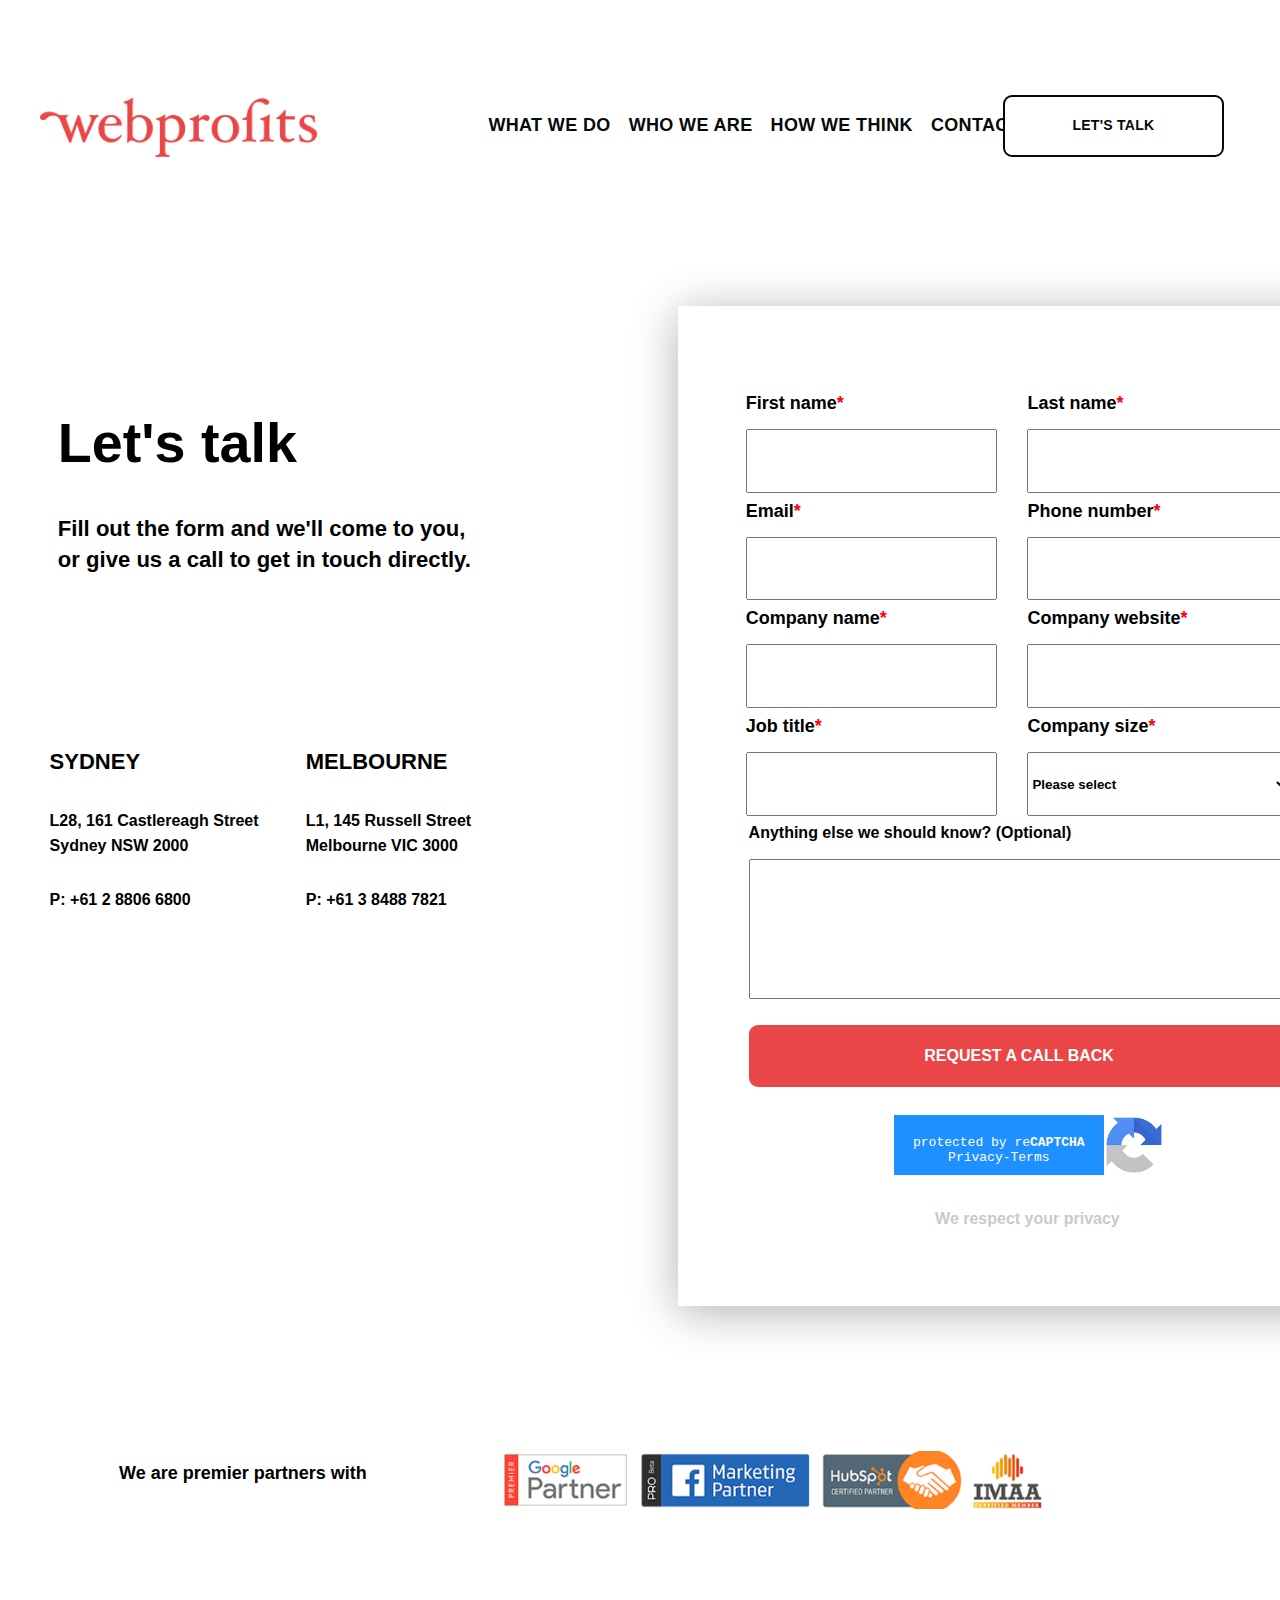
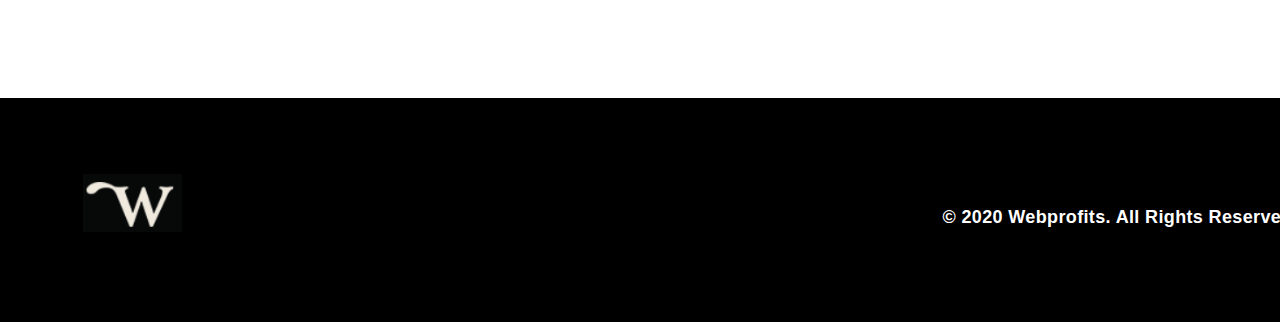
==== commit 33a02f8f: "update2" ====
--- a/contact.html
+++ b/contact.html
@@ -24,8 +24,8 @@
 
             <div class="header-navbar">
 
-                <div class="" id="yathreb">
-                    <a href="home.html" class="logo">
+                <div >
+                    <a href="index.html" class="logo">
                         <img src="./images/logo.png">
                     </a>
                     
@@ -74,41 +74,41 @@
                 <h4>Fill out the form and we'll come to you, or give us a call to get in touch directly.</h4>
             </div>
 
-             <form>  
+             <form id="submit-form" onsubmit="totalCheck()">  
 
                 <div class="form-content">
                     <fieldset class="fieldset1">
                         <div>
                             <label>First name<span class="star">*</span></label>
-                            <input type= "name" class="firstName" type="text">
+                            <input type= "name" class="firstName" >
                         </div>
                         <div>
                             <label>Last name<span class="star">*</span></label>
-                            <input type="name" class="lastName" type="text">
+                            <input type="name" class="lastName" >
                         </div>
                         <div>
                             <label>Email<span class="star">*</span></label>
-                            <input type="email" class="email"t ype="text">
+                            <input type="email" class="email" > 
                         </div>
                         <div>
                             <label>Phone number<span class="star">*</span></label>
-                            <input class="phoneNumber" type="text" >
+                            <input class="phoneNumber" >
                         </div>
                         <div>
                             <label>Company name<span class="star">*</span></label>
-                            <input type="name" class="companyName" type="text">
+                            <input type="name" class="companyName" >
                         </div>
                         <div>
                             <label>Company website<span class="star">*</span></label>
-                            <input class="companyWebsite" type="text">
+                            <input class="companyWebsite" >
                         </div>
                         <div>
                             <label>Job title<span class="star">*</span></label>
-                            <input type="name" class="jobTitle" type="text">
+                            <input type="name" class="jobTitle" >
                         </div>
                         <div>
                             <label>Company size<span class="star">*</span></label>
-                            <select>
+                            <select id="employees"  >
                                 <option>Please select</option>
                                 <option>1-10 Employees</option>
                                 <option>1-50 Employees</option>
@@ -129,7 +129,7 @@
                             <textarea></textarea>
                         </div>
         
-                        <input class="btn btn-find" value="request a call back" type="submit">
+                        <input class="btn btn-find" id="request-btn" value="request a call back" type="submit">
 
                         <div class="terms">
                 
@@ -143,11 +143,8 @@
 
                         <p class="privacy">We respect your privacy</p>
                     </fieldset>
-
-                    
-                    
-                </div>
-                
+                    
+                </div>
                
             </form>
 
@@ -185,7 +182,7 @@
 
         <footer class="footer contact-footer">
             <img src="./images/w-black.png">
-            <p >&copy; 2020 Webprofits. All Rights Reserved. <a href="#">Privacy Policy</a></p>
+            <p >&copy; 2020 Webprofits. All Rights Reserved. <a href="#" id="a">Privacy Policy</a></p>
         </footer>
 
     </section>
--- a/style.css
+++ b/style.css
@@ -17,21 +17,21 @@
 .header-navbar {
     justify-content: center;
     position: relative;
-    padding-top: 20%;
+    padding-top: 12%;
     display: block;
     margin-right: -40px;
-    margin-top: 35px;
-    margin-bottom: -80px;
+    /* margin-top: 35px; */
+    /* margin-bottom: -80px; */
     z-index: 5;
 }
 
 .header-navbar .logo img {
-    height: 21%;
+    height: 38%;
     width: 21%;
     cursor: pointer;
     position: absolute;
-    top:20%;
-    left:5%;
+    top:64%;
+    left:3%;
 }
 
 .drop-down-menu{
@@ -49,7 +49,7 @@
     display: flex;
     flex-direction: row;
     position: absolute;
-    top: 25%;
+    top: 73%;
     left: 37%;    
     justify-content: center;
     align-items: center;
@@ -110,15 +110,15 @@
     background-color: white;
     border: 2px solid var(--d-color);
     outline: none;
-    width:158.52px;
-    height: 52px;
+    width:220.52px;
+    height: 62px;
     font-size: 14px;
     font-weight: 600;
     line-height: 1.55em;
     letter-spacing: 0.02em;
     position: absolute;
-    top:20%;
-    left:80%;
+    top:62%;
+    left:76%;
 }
 
 .btn-talk:hover{
@@ -381,15 +381,8 @@
     background-color: black;
     position: absolute;
     top:350%;
-    width: 180%;
-}
-
-.contact-footer p{
     color: white;
-}
-
-.contact-footer a{
-    color: white;
+    width: 200%;
 }
 
 .footer img{
@@ -415,12 +408,12 @@
     letter-spacing: 0.02em;
 }
 
-.contact-footer p a{
-    color: white;
-}
-
 .footer p a{
     color: var(--d-color);
+}
+
+#a{
+    color: white;
 }
 
 .section-2{
@@ -444,11 +437,13 @@
 
 .home-page-content{
     position: relative;
+    display: flex;
+    flex-direction: column;
 }
 
 .section-1-contact{
    position: absolute;
-   top:5%;
+   /* top:5%; */
 }
 
 .fill-form-text{
@@ -475,7 +470,7 @@
 
 .section-1-contact form{   /*ok*/
     position: absolute;
-    left:65%;
+    left:82%;
     top:36%;
     width:81%;
     height:237%;     /*hok*/
@@ -816,6 +811,16 @@
     background-size: 20px 10px;
 }
 
+.corr {
+    width: 90%;
+    height: 50%;
+    font-size: 15px;
+    font-weight: bold;
+    border: 1px solid black;
+}
+
+
+
 /* ///////////////////////media */
 
      @media (max-width: 1041px){
